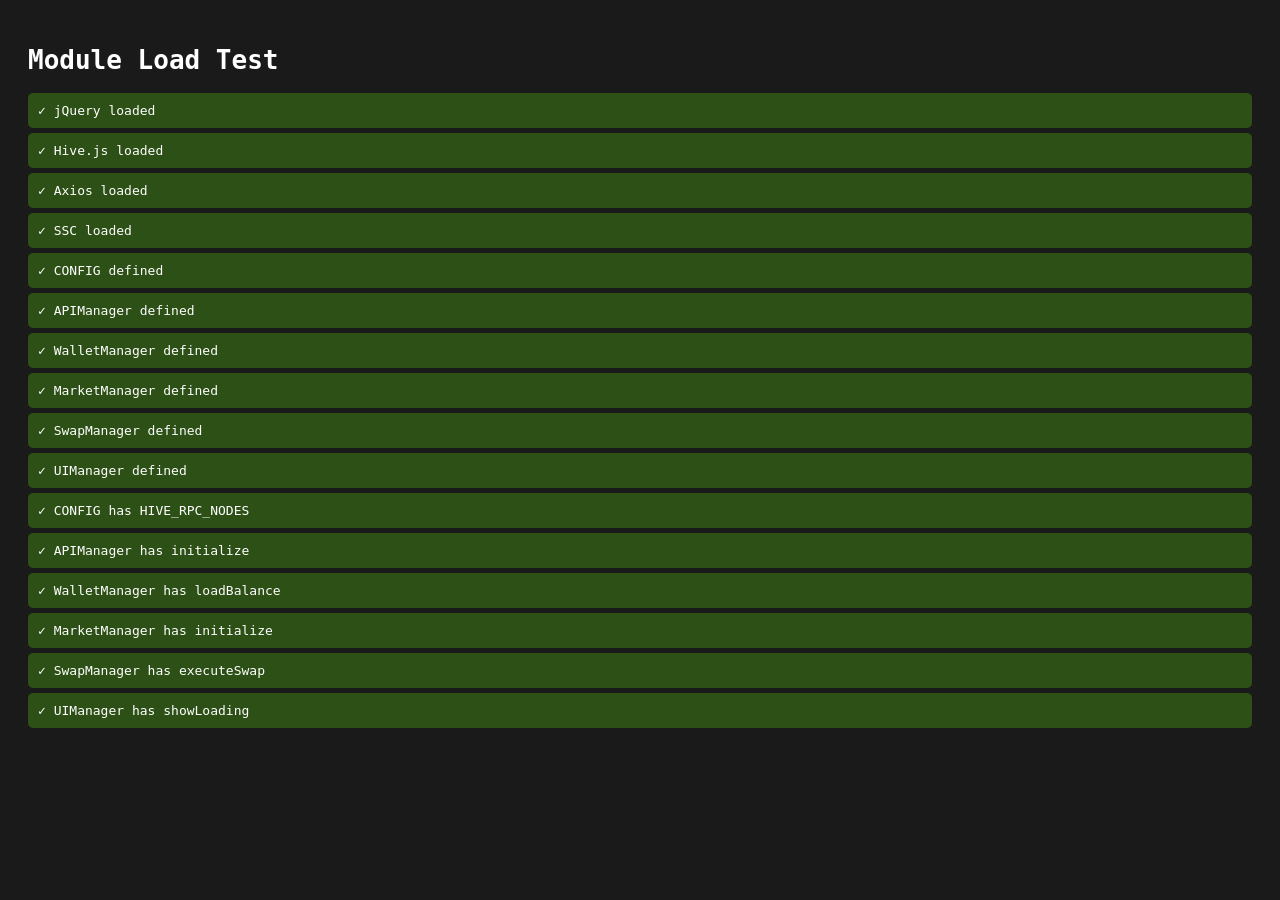
==== test.html @ 13e590ec "Add files via upload" ====
<!DOCTYPE html>
<html lang="en">
<head>
    <meta charset="UTF-8">
    <meta name="viewport" content="width=device-width, initial-scale=1.0">
    <title>Test - Swap Hive</title>
    <style>
        body {
            font-family: monospace;
            padding: 20px;
            background: #1a1a1a;
            color: #fff;
        }
        .test-result {
            padding: 10px;
            margin: 5px 0;
            border-radius: 5px;
        }
        .pass {
            background: #2d5016;
        }
        .fail {
            background: #5d1616;
        }
    </style>
</head>
<body>
    <h1>Module Load Test</h1>
    <div id="results"></div>
    
    <!-- Libraries -->
    <script src="./libs/ajax/libs/jquery/3.6.0/jquery.min.js"></script>
    <script src="./libs/@hiveio/hive-js/dist/hive.min.js"></script>
    <script src="./libs/axios/dist/axios.min.js"></script>
    <script src="./libs/sscjs@latest/dist/ssc.min.js"></script>
    
    <!-- Application Modules -->
    <script src="js/config.js"></script>
    <script src="js/api.js"></script>
    <script src="js/wallet.js"></script>
    <script src="js/market.js"></script>
    <script src="js/swap.js"></script>
    <script src="js/ui.js"></script>
    <script src="js/main.js"></script>
    
    <script>
        const results = document.getElementById('results');
        
        function test(name, condition) {
            const div = document.createElement('div');
            div.className = 'test-result ' + (condition ? 'pass' : 'fail');
            div.textContent = (condition ? '✓' : '✗') + ' ' + name;
            results.appendChild(div);
        }
        
        // Test library loading
        test('jQuery loaded', typeof $ !== 'undefined');
        test('Hive.js loaded', typeof hive !== 'undefined');
        test('Axios loaded', typeof axios !== 'undefined');
        test('SSC loaded', typeof SSC !== 'undefined');
        
        // Test module loading
        test('CONFIG defined', typeof CONFIG !== 'undefined');
        test('APIManager defined', typeof APIManager !== 'undefined');
        test('WalletManager defined', typeof WalletManager !== 'undefined');
        test('MarketManager defined', typeof MarketManager !== 'undefined');
        test('SwapManager defined', typeof SwapManager !== 'undefined');
        test('UIManager defined', typeof UIManager !== 'undefined');
        
        // Test module methods
        test('CONFIG has HIVE_RPC_NODES', Array.isArray(CONFIG.HIVE_RPC_NODES));
        test('APIManager has initialize', typeof APIManager.initialize === 'function');
        test('WalletManager has loadBalance', typeof WalletManager.loadBalance === 'function');
        test('MarketManager has initialize', typeof MarketManager.initialize === 'function');
        test('SwapManager has executeSwap', typeof SwapManager.executeSwap === 'function');
        test('UIManager has showLoading', typeof UIManager.showLoading === 'function');
        
        console.log('All tests complete');
    </script>
</body>
</html>
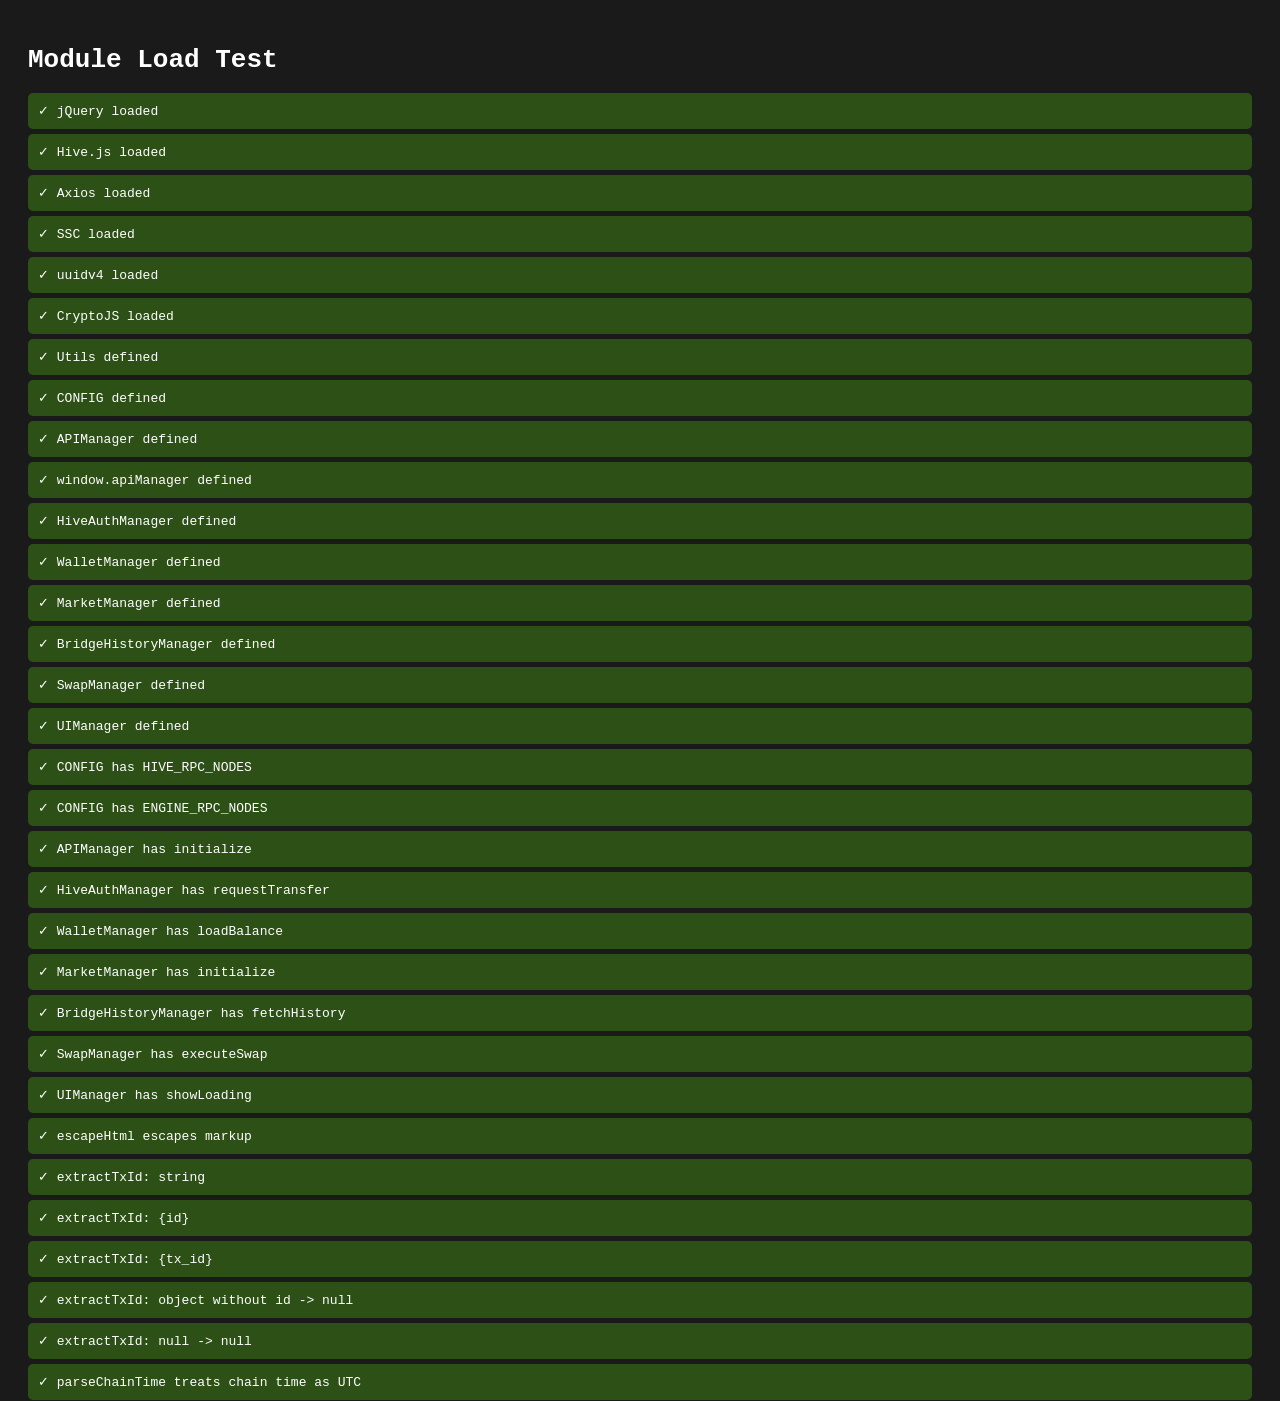
==== commit f8ea61df: "Add files via upload" ====
--- a/test.html
+++ b/test.html
@@ -1,81 +1,116 @@
-<!DOCTYPE html>
-<html lang="en">
-<head>
-    <meta charset="UTF-8">
-    <meta name="viewport" content="width=device-width, initial-scale=1.0">
-    <title>Test - Swap Hive</title>
-    <style>
-        body {
-            font-family: monospace;
-            padding: 20px;
-            background: #1a1a1a;
-            color: #fff;
-        }
-        .test-result {
-            padding: 10px;
-            margin: 5px 0;
-            border-radius: 5px;
-        }
-        .pass {
-            background: #2d5016;
-        }
-        .fail {
-            background: #5d1616;
-        }
-    </style>
-</head>
-<body>
-    <h1>Module Load Test</h1>
-    <div id="results"></div>
-    
-    <!-- Libraries -->
-    <script src="./libs/ajax/libs/jquery/3.6.0/jquery.min.js"></script>
-    <script src="./libs/@hiveio/hive-js/dist/hive.min.js"></script>
-    <script src="./libs/axios/dist/axios.min.js"></script>
-    <script src="./libs/sscjs@latest/dist/ssc.min.js"></script>
-    
-    <!-- Application Modules -->
-    <script src="js/config.js"></script>
-    <script src="js/api.js"></script>
-    <script src="js/wallet.js"></script>
-    <script src="js/market.js"></script>
-    <script src="js/swap.js"></script>
-    <script src="js/ui.js"></script>
-    <script src="js/main.js"></script>
-    
-    <script>
-        const results = document.getElementById('results');
-        
-        function test(name, condition) {
-            const div = document.createElement('div');
-            div.className = 'test-result ' + (condition ? 'pass' : 'fail');
-            div.textContent = (condition ? '✓' : '✗') + ' ' + name;
-            results.appendChild(div);
-        }
-        
-        // Test library loading
-        test('jQuery loaded', typeof $ !== 'undefined');
-        test('Hive.js loaded', typeof hive !== 'undefined');
-        test('Axios loaded', typeof axios !== 'undefined');
-        test('SSC loaded', typeof SSC !== 'undefined');
-        
-        // Test module loading
-        test('CONFIG defined', typeof CONFIG !== 'undefined');
-        test('APIManager defined', typeof APIManager !== 'undefined');
-        test('WalletManager defined', typeof WalletManager !== 'undefined');
-        test('MarketManager defined', typeof MarketManager !== 'undefined');
-        test('SwapManager defined', typeof SwapManager !== 'undefined');
-        test('UIManager defined', typeof UIManager !== 'undefined');
-        
-        // Test module methods
-        test('CONFIG has HIVE_RPC_NODES', Array.isArray(CONFIG.HIVE_RPC_NODES));
-        test('APIManager has initialize', typeof APIManager.initialize === 'function');
-        test('WalletManager has loadBalance', typeof WalletManager.loadBalance === 'function');
-        test('MarketManager has initialize', typeof MarketManager.initialize === 'function');
-        test('SwapManager has executeSwap', typeof SwapManager.executeSwap === 'function');
-        test('UIManager has showLoading', typeof UIManager.showLoading === 'function');
-        
-        console.log('All tests complete');
-    </script>
-</body>
-</html>
+<!DOCTYPE html>
+<html lang="en">
+<head>
+    <meta charset="UTF-8">
+    <meta name="viewport" content="width=device-width, initial-scale=1.0">
+    <title>Test - Swap Hive</title>
+    <style>
+        body {
+            font-family: monospace;
+            padding: 20px;
+            background: #1a1a1a;
+            color: #fff;
+        }
+        .test-result {
+            padding: 10px;
+            margin: 5px 0;
+            border-radius: 5px;
+        }
+        .pass {
+            background: #2d5016;
+        }
+        .fail {
+            background: #5d1616;
+        }
+    </style>
+</head>
+<body>
+    <h1>Module Load Test</h1>
+    <div id="results"></div>
+    
+    <!-- Libraries (same set and order as index.html, minus Bootstrap) -->
+    <script src="./libs/ajax/libs/jquery/3.6.0/jquery.min.js"></script>
+    <script src="./libs/@hiveio/hive-js/dist/hive.min.js"></script>
+    <script src="./libs/axios/dist/axios.min.js"></script>
+    <script src="./libs/sscjs@latest/dist/ssc.min.js"></script>
+    <script src="./libs/ajax/libs/uuid/8.1.0/uuidv4.min.js"></script>
+    <script src="./libs/ajax/libs/crypto-js/4.1.1/crypto-js.min.js"></script>
+
+    <!-- Application Modules - same order as index.html (order matters!).
+         main.js is deliberately NOT loaded: it boots the whole app on window
+         load (network calls, alert() on failure) and rewrites the URL to "/".
+         This page only checks that every module loads and exposes its API. -->
+    <script src="js/utils.js"></script>
+    <script src="js/config.js"></script>
+    <script src="js/api.js"></script>
+    <script src="js/apiManager.js"></script>
+    <script src="js/hiveauth.js"></script>
+    <script src="js/wallet.js"></script>
+    <script src="js/market.js"></script>
+    <script src="js/bridgeHistory.js"></script>
+    <script src="js/swap.js"></script>
+    <script src="js/ui.js"></script>
+
+    <script>
+        const results = document.getElementById('results');
+
+        function test(name, condition) {
+            let pass;
+            try {
+                pass = typeof condition === 'function' ? !!condition() : !!condition;
+            } catch (error) {
+                pass = false;
+                name += ' (threw: ' + error.message + ')';
+            }
+            const div = document.createElement('div');
+            div.className = 'test-result ' + (pass ? 'pass' : 'fail');
+            div.textContent = (pass ? '✓' : '✗') + ' ' + name;
+            results.appendChild(div);
+        }
+
+        // Test library loading
+        test('jQuery loaded', typeof $ !== 'undefined');
+        test('Hive.js loaded', typeof hive !== 'undefined');
+        test('Axios loaded', typeof axios !== 'undefined');
+        test('SSC loaded', typeof SSC !== 'undefined');
+        test('uuidv4 loaded', typeof uuidv4 === 'function');
+        test('CryptoJS loaded', typeof CryptoJS !== 'undefined');
+
+        // Test module loading
+        test('Utils defined', typeof Utils !== 'undefined');
+        test('CONFIG defined', typeof CONFIG !== 'undefined');
+        test('APIManager defined', typeof APIManager !== 'undefined');
+        test('window.apiManager defined', typeof window.apiManager !== 'undefined');
+        test('HiveAuthManager defined', typeof HiveAuthManager !== 'undefined');
+        test('WalletManager defined', typeof WalletManager !== 'undefined');
+        test('MarketManager defined', typeof MarketManager !== 'undefined');
+        test('BridgeHistoryManager defined', typeof BridgeHistoryManager !== 'undefined');
+        test('SwapManager defined', typeof SwapManager !== 'undefined');
+        test('UIManager defined', typeof UIManager !== 'undefined');
+
+        // Test module methods
+        test('CONFIG has HIVE_RPC_NODES', () => Array.isArray(CONFIG.HIVE_RPC_NODES));
+        test('CONFIG has ENGINE_RPC_NODES', () => Array.isArray(CONFIG.ENGINE_RPC_NODES));
+        test('APIManager has initialize', () => typeof APIManager.initialize === 'function');
+        test('HiveAuthManager has requestTransfer', () => typeof HiveAuthManager.requestTransfer === 'function');
+        test('WalletManager has loadBalance', () => typeof WalletManager.loadBalance === 'function');
+        test('MarketManager has initialize', () => typeof MarketManager.initialize === 'function');
+        test('BridgeHistoryManager has fetchHistory', () => typeof BridgeHistoryManager.fetchHistory === 'function');
+        test('SwapManager has executeSwap', () => typeof SwapManager.executeSwap === 'function');
+        test('UIManager has showLoading', () => typeof UIManager.showLoading === 'function');
+
+        // Pure helpers
+        test('escapeHtml escapes markup', () =>
+            Utils.escapeHtml("<b a=\"1\">&'") === '&lt;b a=&quot;1&quot;&gt;&amp;&#39;');
+        test('extractTxId: string', () => Utils.extractTxId('abc123') === 'abc123');
+        test('extractTxId: {id}', () => Utils.extractTxId({ id: 'abc' }) === 'abc');
+        test('extractTxId: {tx_id}', () => Utils.extractTxId({ tx_id: 'abc' }) === 'abc');
+        test('extractTxId: object without id -> null', () => Utils.extractTxId({ foo: 1 }) === null);
+        test('extractTxId: null -> null', () => Utils.extractTxId(null) === null);
+        test('parseChainTime treats chain time as UTC', () =>
+            Utils.parseChainTime('2026-10-03T00:00:00') === Date.UTC(2026, 9, 3));
+
+        console.log('All tests complete');
+    </script>
+</body>
+</html>
